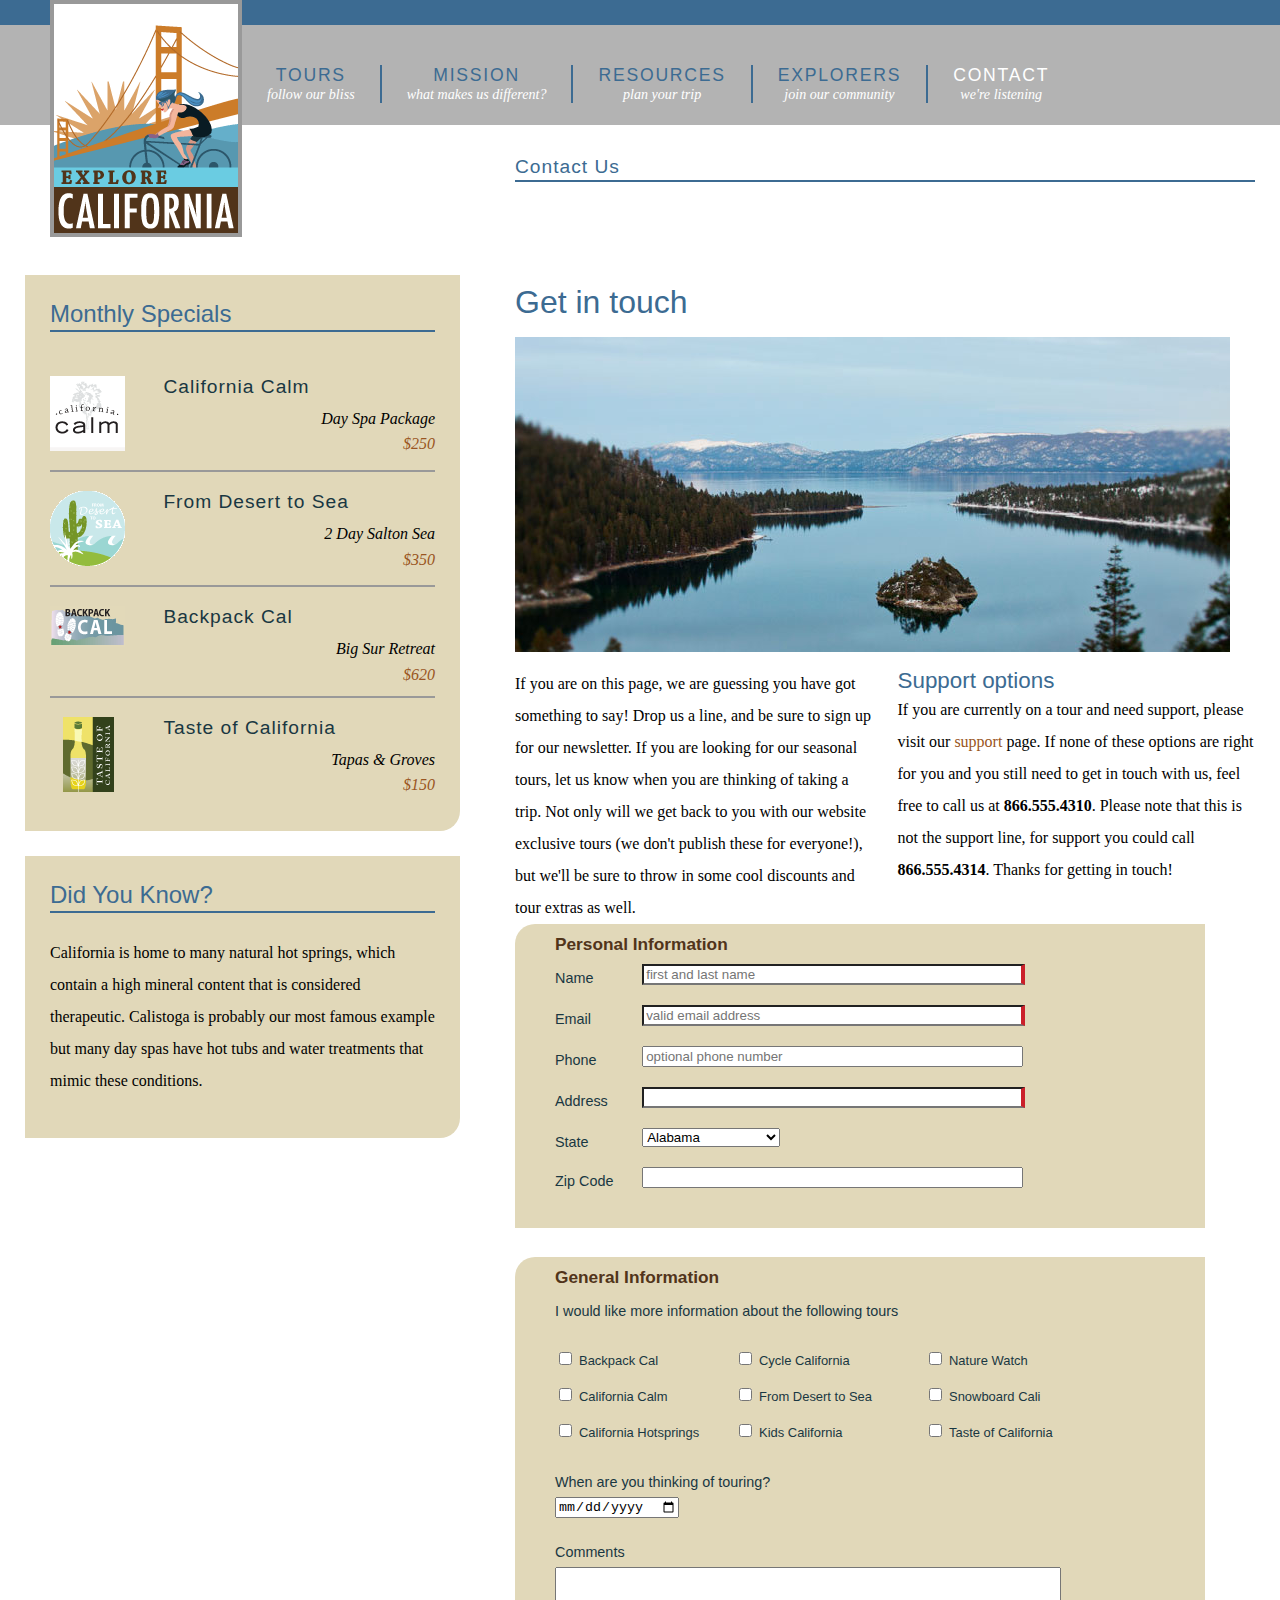
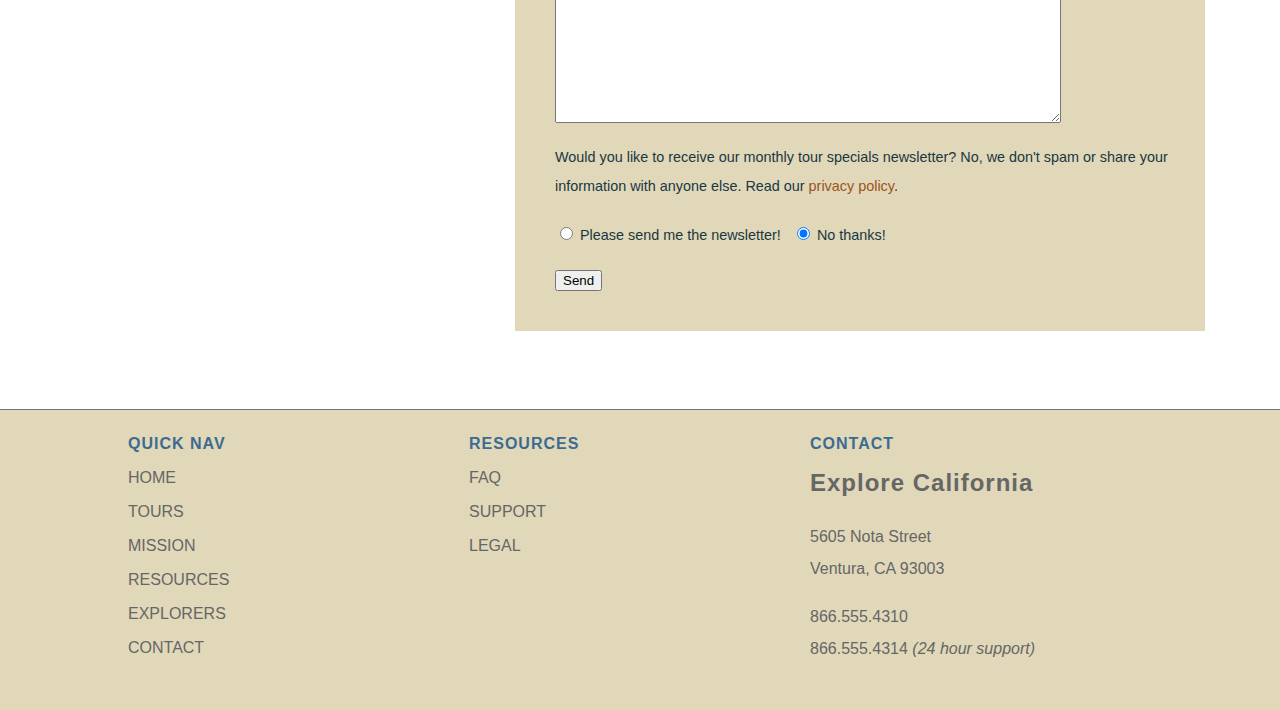
==== contact.html @ b03a571e "initial commit" ====
<!DOCTYPE html PUBLIC "-//W3C//DTD HTML 4.01 Transitional//EN"
   "http://www.w3.org/TR/html4/loose.dtd">
<html lang="en">
  <head>
    <meta http-equiv="Content-Type" content="text/html; charset=utf-8">
    <title>Explore California: Contact Us</title>
    <link href="assets/stylesheets/main.css" rel="stylesheet" type="text/css" media="all">
    <script src="assets/javascripts/jquery-1.5.1.min.js"></script>
    <script src="assets/javascripts/jquery-ui-1.8.10.custom.min.js"></script>
    <script src="assets/javascripts/menus.js"></script>
  </head>
  <body>
    <div id="wrapper">

      <div id="mainHeader">
        <a href="index.html" title="home" class="logo">
          <div id="logo">
            <h1>Explore California</h1>
          </div>
        </a>
        <div id="siteNav">
          <h1>Where do you want to go?</h1>
          <ul>
            <li><a href="tours.html" title="Our tours">Tours <br /><span class="tagline">follow our bliss</span></a>
              <ul>
                <li><a href="tours.html" title="Our tours">All Tours</a></li>
                <li><a href="tours.html" title="find tours">Tours by Activity</a></li>
                <li><a href="tours.html" title="find tours">Tours by Region</a></li>
                <li><a href="tours.html" title="find tours">Tour Finder</a></li>
              </ul>
            </li>
            <li><a href="mission.html" title="What we believe">Mission <br /><span class="tagline">what makes us different?</span></a></li>
            <li><a href="resources.html" title="planning resources">Resources <br /><span class="tagline">plan your trip</span></a>
              <ul>
                <li><a href="resources/faq.html" title="Got questions?">Tour FAQs</a></li>
                <li><a href="resources/additional_resources.html" title="additional resources">Tour Information</a></li>
                <li><a href="resources/terms.html" title="terms and conditions">Site Terms</a></li>
              </ul>
            </li>
            <li><a href="explorers.html" title="Our community">Explorers <br /><span class="tagline">join our community</span></a>
              <ul>
                <li><a href="explorers/join.html" title="join our community">Join the Explorers</a></li>
                <li><a href="blog/index.html" title="read our blog!">Read our Blog</a></li>
                <li><a href="explorers/gallery.html" title="contributor photos">Tour Photos</a></li>
                <li><a href="explorers/video.html" title="check out our podcast">Video podcast</a></li>
              </ul>
            </li>
            <li><a href="contact.html" title="contact us" class="current">Contact <br /><span class="tagline">we're listening</span></a>
              <ul>
                <li><a href="support.html" title="need help?">Support</a></li>
              </ul>
            </li>
          </ul>
        </div>
      </div>
  
      <div id="mainContent">
        <div id="contentHeader" class="hasCrumbs">
          <h1>Contact Us</h1>
          <div id="subLinks">
            <ul>
              <li><a href="support.html" title="need help?">Support</a></li>
            </ul>
          </div>
        </div>
  
        <div id="mainArticle">
          <h1>Get in touch</h1>
          <img src="assets/images/emerald_bay.jpg" alt="Beautiful Lake Tahoe" class="articleImage" />
          <div class="multiCol">
            <p>If you are on this page, we are guessing you have got something to say! Drop us a line, and be sure to sign up for our newsletter. If you are looking for our seasonal tours,  let us know when you are thinking of taking a trip. Not only will we get back to you with our website exclusive tours (we don't publish these for everyone!), but we'll be sure to throw in some cool discounts and tour extras as well.</p>
   
            <h2>Support options</h2>
            <p>If you are currently on a tour and need support, please visit our <a href="support.html">support</a> page. If none of these options are right for you and you still need to get in touch with us, feel free to call us at<span class="phone"> <strong>866.555.4310</strong>. Please note that this is not the support line, for support you could call </span><strong>866.555.4314</strong>. Thanks for getting in touch!</p>
          </div>
   
          <form id="frmContact" name="frmContact" method="post" action="contact_process.html">
            <fieldset id="personalInfo">
              <legend><strong>Personal Information</strong></legend>
              <p>
                <label for="name">Name</label>
                <input name="name" type="text" class="text" id="name" tabindex="100" placeholder="first and last name" required>
              </p>
              <p>
                <label for="email">Email</label>
                <input name="email" type="email" class="text" id="email" tabindex="110" placeholder="valid email address"  required>
              </p>
              <p>
                <label for="phone">Phone</label>
                <input name="phone" type="tel" class="text" id="phone" tabindex="130" placeholder="optional phone number">
              </p>
              <p>
                <label for="address">Address</label>
                <input name="address" type="text" class="text" id="address" tabindex="140" required>
              </p>
              <p>
                <label for="state">State</label>
                <select name="state" id="state" tabindex="150">
                  <option value="AL">Alabama</option>
                  <option value="AK">Alaska</option>
                  <option value="AZ">Arizona</option>
                  <option value="AR">Arkansas</option>
                  <option value="CA">California</option>
                  <option value="CO">Colorado</option>
                  <option value="CT">Connecticut</option>
                  <option value="DE">Delaware</option>
                  <option value="DC">District of Columbia</option>
                  <option value="FL">Florida</option>
                  <option value="GA">Georgia</option>
                  <option value="HI">Hawaii</option>
                  <option value="ID">Idaho</option>
                  <option value="IL">Illinois</option>
                  <option value="IN">Indiana</option>
                  <option value="IA">Iowa</option>
                  <option value="KA">Kansas</option>
                  <option value="KY">Kentucky</option>
                  <option value="LA">Louisiana</option>
                  <option value="ME">Maine</option>
                  <option value="MD">Maryland</option>
                  <option value="MA">Massachusetts</option>
                  <option value="MI">Michigan</option>
                  <option value="MN">Minnesota</option>
                  <option value="MO">Missouri</option>
                  <option value="MT">Montana</option>
                  <option value="NE">Nebraska</option>
                  <option value="NV">Nevada</option>
                  <option value="NH">New Hampshire</option>
                  <option value="NJ">New Jersey</option>
                  <option value="NM">New Mexico</option>
                  <option value="NY">New York</option>
                  <option value="NC">North Carolina</option>
                  <option value="ND">North Dakota</option>
                  <option value="OH">Ohio</option>
                  <option value="OK">Oklahoma</option>
                  <option value="OR">Oregon</option>
                  <option value="PA">Pennsylvania</option>
                  <option value="RI">Rhode Island</option>
                  <option value="SC">South Carolina</option>
                  <option value="SD">South Dakota</option>
                  <option value="TN">Tennessee</option>
                  <option value="TX">Texas</option>
                  <option value="UT">Utah</option>
                  <option value="VT">Vermont</option>
                  <option value="VA">Virginia</option>
                  <option value="WA">Washington</option>
                  <option value="WV">West Virginia</option>
                  <option value="WI">Wisconsin</option>
                  <option value="WY">Wyoming</option>
                </select>
              </p>
              <p>
                <label for="zip">Zip Code</label>
                <input name="zip" type="text" class="text" id="zip" tabindex="160">
              </p>
            </fieldset>

            <fieldset id="generalInfo">
              <legend><strong>General Information</strong></legend>
              <p>I would like more information about the following tours</p>
              <div class="col1">
                <p>
                  <input type="checkbox" name="backpack" id="backpack" tabindex="170">
                  <label for="backpack">Backpack Cal</label>
                </p>
                <p>
                  <input type="checkbox" name="calm" id="calm" tabindex="180">
                  <label for="calm">California Calm</label>
                </p>
                <p>
                  <input type="checkbox" name="hotsprings" id="hotsprings" tabindex="190">
                  <label for="hotsprings">California Hotsprings</label>
                </p>
              </div>
              <div class="col2">
                <p>
                  <input type="checkbox" name="cycle" id="cycle" tabindex="210">
                  <label for="cycle">Cycle California</label>
                </p>
                <p>
                  <input type="checkbox" name="desert" id="desert" tabindex="220">
                  <label for="desert">From Desert to Sea</label>
                </p>
                <p>
                  <input type="checkbox" name="kids" id="kids" tabindex="230">
                  <label for="kids">Kids California</label>
                </p>
              </div>
              <div class="col3">
                <p>
                  <input type="checkbox" name="nature" id="nature" tabindex="240">
                  <label for="nature">Nature Watch</label>
                </p>
                <p>
                  <input type="checkbox" name="snowboard" id="snowboard" tabindex="250">
                  <label for="snowboard">Snowboard Cali</label>
                </p>
                <p>
                  <input type="checkbox" name="taste" id="taste" tabindex="260">
                  <label for="taste">Taste of California</label>
                </p>
              </div>
              <p class="clear">
                <label for="tripDate" class="inline">When are you thinking of touring?</label><br />
                <input type="date" name="tripDate" id="tripDate" tabindex="265">
              </p>
              <p class="clear">
                <label for="comments">Comments</label><br />
                <textarea name="comments2" id="comments" cols="45" rows="5" tabindex="270"></textarea>
              </p>
              <p>Would you like to receive our monthly tour specials newsletter? No, we don't spam or share your information with anyone else. Read our <a href="privacy.html">privacy policy</a>.</p>
              <p>
                <input type="radio" name="newsletter" id="newsletter_yes" value="yes" tabindex="280">
                <label for="newsletter_yes" class="inline break">Please send me the newsletter!</label>
                <input type="radio" name="newsletter" id="newsletter_no" value="no" tabindex="290" checked>
                <label for="newsletter_no" class="inline">No thanks!</label>
              </p>
              <p>
                <input type="submit" name="submit2" id="submit2" value="Send" tabindex="300">
              </p>
            </fieldset>
          </form>

        </div>
      </div>

      <div id="secondaryContent">
        <div id="specials" class="callOut">
          <h1>Monthly Specials</h1>
          <h2 class="top"><img src="assets/images/calm_bug.gif" alt="California Calm" width="75" height="75" />California Calm</h2>
          <p>Day Spa Package <br />
            <a href="tours/tour_detail_cycle.html">$250</a></p>
          <h2><img src="assets/images/desert_bug.gif" alt="From desert to sea" width="75" height="75" />From Desert to Sea</h2>
          <p>2 Day Salton Sea <br />
            <a href="tours/tour_detail_cycle.html">$350</a></p>
          <h2><img src="assets/images/backpack_bug.gif" alt="Backpack Cal" width="75" height="41" />Backpack Cal</h2>
          <p>Big Sur Retreat <br />
            <a href="tours/tour_detail_cycle.html">$620</a></p>
          <h2><img src="assets/images/taste_bug.gif" alt="Taste of California" width="75" height="75" />Taste of California</h2>
          <p>Tapas &amp; Groves <br />
            <a href="tours/tour_detail_taste.html">$150</a></p>
        </div>
        <div id="trivia" class="callOut">
          <h1>Did You Know?</h1>
          <p>California is home to many natural hot springs, which contain a high mineral content that is considered therapeutic. Calistoga is probably our most famous example but many day spas have hot tubs and water treatments that mimic these conditions.</p>
        </div>
      </div>
  
      <div id="pageFooter">
        <div id="quickLinks">
          <h1>Quick Nav</h1>
          <ul id="quickNav">
            <li><a href="index.html" title="Our home page">Home</a></li>
            <li><a href="tours.html" title="Explore our tours">Tours</a></li>
            <li><a href="mission.html" title="What we think">Mission</a></li>
            <li><a href="resources.html" title="Guidance and planning">Resources</a></li>
            <li><a href="explorers.html" title="Join our community">Explorers</a></li>
            <li><a href="contact.html" title="Contact and support">Contact</a></li>
          </ul>
        </div>
        <div id="footerResources">
          <h1>Resources</h1>
          <ul id="quickNav">
            <li><a href="resources/faq.html" title="Our home page">FAQ</a></li>
            <li><a href="support.html" title="Need help?">Support</a></li>
            <li><a href="resources/legal.html" title="The fine print">Legal</a></li>
          </ul>
        </div>
        <div id="companyInfo">
          <h1>Contact</h1>
          <h2>Explore California</h2>
          <p>5605 Nota Street<br />
            Ventura, CA 93003</p>
          <p>866.555.4310<br />866.555.4314 <em>(24 hour support)</em></p>
        </div>
      </div>
    </div>
  </body>
</html>
---- assets/stylesheets/main.css ----
@charset "UTF-8";

/*style sheet for Explore California

©2012 lynda.com
This style sheet may be reused for personal education only
any reuse, educational or otherwise, without the expressed 
consent of lynda.com is prohibited.*/

/* -------- color guide ----------
#3c6b92 : main blue
#6acce2 : light blue
#2c566a : teal accent
#193742 : dark blue
#e1d8b9 : sand accent
#cb7d20 : orange accent
#51341a : brown
#995522 : dark orange (used for links or high contrast accents)
#cb202a : red accent (this color does not encode well, use only for small accents)
#896287 : purple
*/

/* to jump to a specific section search for the unique character pair at the front of each TOC section 
  <<<tip, highlight the special character and use the shortcut for Find Selection Cntr/Cmd + Shift + G >> */
  
  /* ----- Style sheet TOC ----------------
      ^1 Global constants
    ^2 Global classes
    ^3 Home page layout
    ^4 Base Layout styles
    ^5 Region detail styles
      ^5a Header
      ^5b Navigation
      ^5c Main Content
        ^5d data tables
        ^5e spotlight region
        ^5f forms
      ^5g Secondary Content
      ^5h Footer
*/


/* ^1 --------------------------- global constants -------------------------*/
/*limited reset*/
html, body, div, h1, h2, h3, h4, h5, h6, p, blockquote, address, span, em, strong, img, ol, ul, li {
  margin: 0;
  padding: 0;
  border: 0;
}

a:link, a:visited {
  color: #952;
  text-decoration: none;
}
a:hover, a:active {
  color: #cb7d20;
  border-bottom: 1px dashed #cb7d20;
}
p + h1 {
  margin-top: 1em;
  padding-top: 1em;
  border-top: 2px solid #999;
}
p {
  font-size: 1em;
  line-height: 2;
  margin: 0 0 1em;
}

body {
  font: 100% Georgia, "Times New Roman", Times, serif;
  background: #3C6B92;
}

/* ^2 ------ global classes -------- */
.clear {
  clear: both;
}
span.accent {
  display: block;
  text-align: right;
}
#mainContent img.articleImage {
  display: block;
  margin: 1em 0;
}
.callOut {
  background: #e1d8b9;
  padding: 25px;
  margin-bottom: 25px;
  -webkit-border-top-left-radius: 0px;
  -webkit-border-top-right-radius: 0px;
  -webkit-border-bottom-right-radius: 20px;
  -webkit-border-bottom-left-radius: 0px;
  -moz-border-radius-topleft: 0px;
  -moz-border-radius-topright: 0px;
  -moz-border-radius-bottomright: 20px;
  -moz-border-radius-bottomleft: 0px;
  border-top-left-radius: 0px;
  border-top-right-radius: 0px;
  border-bottom-right-radius: 20px;
  border-bottom-left-radius: 0px;
  width: 385px;
}
/* ^3 ------------- home page specfic layout styles ----------- */
#home #wrapper {
  background: #000 url(../images/home_page_back.jpg) no-repeat 0 100px;
}
#actionCall {
  height: 328px;
  clear: both;
  border-top: 1px solid #757575;
}
#actionCall h1{
  font: normal 2.8em Helvetica, Arial, sans-serif;
  color: #fff;
  text-shadow: 1px 0px 0px #000;
  filter: dropshadow(color=#000000, offx=1, offy=0); 
  margin: 70px 0 0 607px;
  letter-spacing:1px;
}
#actionCall a:link, #actionCall a:visited{
  border: none;
  width: 285px;
  height: 55px;
  background: url(../images/tour_badge.png) no-repeat;
  display:block;
  margin: 70px 0 0 783px;
}
#actionCall a:hover, #actionCall a:active{
  background-position: left bottom;
}
#actionCall h2{
  text-indent:-1000em;
}
#home #contentWrapper{
  margin: 0 25px;
  padding: 25px;
  background: #fff;
  background: rgba(255,255,255, 0.9);
  float: left;
  width: 1180px;
}
#home #mainContent {
  float: right;
  width: 700px;
  padding-right: 0;
  margin-right: 0;
}
#home #secondaryContent {
  float: left;
  width: 400px;
  margin-top: 0;
}
#home #mainContent h1, #home #secondaryContent h1 {
  margin: 1em 0 .5em;
  padding-top: 2em;
  border-top: 2px solid #999;
}
#home #mainContent h1:first-child, #home #secondaryContent h1:first-child {
  border: none;
  padding-top: 0;
  margin: 0 0 .25em;
}
#home #mainContent p + h1 {
  margin-top: 1em;
  padding-top: 1em;
  border-top: 2px solid #999;
}
#home #mainContent p {
  font-size: 1em;
  line-height: 2;
  margin: 1em 0;
}
#home #mainContent p.spotlight{
  padding-right: 200px;
  background: url(../images/cycle_logo.png) no-repeat top right;
}
#home video {
  margin: 1em 0;
}
#home p.videoText {
  width: 525px;
}
/* ^4 --------------------- base layout styles ------------------- */
#wrapper {
   position: relative;
  padding: 0;
  width: 1280px;
  margin: 25px auto 0;
  background: #fff;
  text-align: left;
  z-index: 1; /*fix for IE menu issues*/
}
#mainHeader {
  position: relative;
  float: left;
  z-index: 2; /*fix for IE menu issues*/
}
#mainContent {
  float: right;
  width: 740px;
  margin-right: 25px;
  overflow: hidden;
}
#secondaryContent {
  float: left;
  margin-top: 150px;
  width: 440px;
  padding-left: 25px;
}
#pageFooter {
  background: #e1d8b9;
  clear:both;
  overflow: auto;
  border-top: 1px solid #757575;
  height: 300px;
  width: 100%;
}
/* ^5----------------------- region-detail styles ------------------------ */
/*  header  ^5a*/

#mainHeader a.logo:hover {
  border: none;
}
#mainHeader a.logo{
  width: 192px;
  height: 237px;
  display: block;
  background: url(../images/logo.gif) no-repeat;
  position: absolute;
  top: -25px;
  left: 50px;
  text-indent: -1000em;
  z-index: 2000;
}

/* navigation ^5b*/
#siteNav h1 {
  display: none;
}
#siteNav ul {
  list-style: none;
  padding:0;
  margin:0;
  float: left;
}
#siteNav > ul {
  height: 100px;
  background-color: #b3b3b3;
  width: 1038px; /*add padding-left for total width*/
  padding-left: 242px; /*allow logo to clear*/
}
#siteNav ul > li {
  float: left;
  margin:2.5em 0 0;
  padding: 0;
  position: relative;
}
#siteNav li a:link, #siteNav li a:visited{
  display: block;
  padding: 0 25px;
  border-right: 2px solid #3c6b92;
  font: 1.1em Helvetica, Arial, sans-serif;
  text-transform: uppercase;
  color: #3c6b92;
  text-align: center;
  letter-spacing: .1em;
}
#siteNav li a.current, #siteNav li a.current:hover {
  color: #fff;
  cursor: default;
}
#siteNav li a:hover, #siteNav li a:active{
  color: #fff;
  border-bottom: none;
}
#siteNav li a:link span.tagline, #siteNav li a:visited span.tagline{
  font: italic .8em Georgia, "Times New Roman", Times, serif;
  color: #fff;
  text-transform: none;
  padding-top: .5em;
  letter-spacing: 0;
}
#siteNav li:last-child a{
  border-right: none;
}
#siteNav li ul {
  position: absolute;
  top: 30px;
  left: auto;
  display: none;
  -webkit-box-shadow: 2px 2px 5px #333;
  -moz-box-shadow: 2px 2px 5px #333;
  box-shadow: 2px 2px 5px #333;
  -moz-border-radius-topleft: 0px;
  -moz-border-radius-topright: 0px;
  -moz-border-radius-bottomright: 10px;
  -moz-border-radius-bottomleft: 10px;
  border-top-left-radius: 0px;
  border-top-right-radius: 0px;
  border-bottom-right-radius: 10px;
  border-bottom-left-radius: 10px; 
  width: 100%;
  background: #fff;
}
.no-js #siteNav li:hover ul, .no-js #siteNav li ul:hover{
  display: block;
}
#siteNav li ul li {
  float:none;
  padding: 0;
  margin:0;
}
#siteNav li ul a:link, #siteNav li ul a:visited {
  font:normal .7em Helvetica, Arial, sans-serif;
  line-height: 2.5em;
  text-align: center;
  color: #3c6b92;
  padding: 0 1em;
  display:block;
  border-right: none;
  letter-spacing: 0;
  border-bottom: 1px solid #3c6b92;
}
#siteNav li ul a:hover, #siteNav li ul a:active {
  color: #fff;
  background: #3c6b92;
}
/* mainContent ^5c */
#mainContent #contentHeader {
  margin-bottom: 6em;
}
/* keep headlines the same when crumbs are present */
#wrapper #mainContent div.hasCrumbs {
  margin-bottom: 4em;
}
#mainContent #contentHeader h1 {
  font: normal 1.2em Helvetica, Helvetica, Arial, sans-serif;
  padding-bottom: .1em;
  letter-spacing: 1px;
  border-bottom: 2px solid #3c6b92;
  color: #3c6b92;
  margin-top: 1.6em;
}
#mainContent #contentHeader #subLinks {
  display: none;
}
#mainContent h2{
  font: normal 1.4em Helvetica, Helvetica, Arial, sans-serif;
  color: #3c6b92;
  margin: 1em 0 0;
}
#mainContent h3{
  font: bold 1.2em Helvetica, Helvetica, Arial, sans-serif;
  color: #3c6b92;
  margin: 1em 0 0;
}
#mainContent #mainArticle {
  margin-bottom: 50px;
  float: left;
}
#mainContent #mainArticle pre {
  font-family: "Lucida Sans Unicode", "Lucida Grande", sans-serif;
  font-size: .9em;
  padding: 25px;
  background: #eee;
  border: 1px solid #ccc;
  margin-left: 25px;
  -webkit-border-top-left-radius: 0px;
  -webkit-border-top-right-radius: 0px;
  -webkit-border-bottom-right-radius: 20px;
  -webkit-border-bottom-left-radius: 0px;
  -moz-border-radius-topleft: 0px;
  -moz-border-radius-topright: 0px;
  -moz-border-radius-bottomright: 20px;
  -moz-border-radius-bottomleft: 0px;
  border-top-left-radius: 0px;
  border-top-right-radius: 0px;
  border-bottom-right-radius: 20px;
  border-bottom-left-radius: 0px;
  display: block;
}
#mainContent #mainArticle .multiCol {
  -moz-column-count: 2;
  -moz-column-gap: 25px;
  -webkit-column-count: 2;
  -webkit-column-gap: 25px;
  column-count: 2;
  column-gap: 25px;
}
#mainContent #mainArticle h1{
  font: normal 2em Helvetica, Arial, sans-serif;
  color: #3c6b92;
  margin: 1.2em 0 .2em;
}
#mainContent #mainArticle #supportOptions h2{
  font: normal 1.4em Helvetica, Arial, sans-serif;
  color: #2c566a;
}
#mainContent #mainArticle h2 span.tourCost {
  font-size: .8em;
  color: #666;
  font-style: italic;
  margin-top: .5em;
  display: block;
  border-bottom: 1px solid #666;
  padding-bottom: .25em;
  margin-bottom: 1em;
}
#mainContent #mainArticle ul {
  list-style: none;
  margin: 1em 0;
  padding: 0;
}
#mainContent #mainArticle ul ul{
  margin: 1.4em 0 1em 0;
}
#mainContent #mainArticle li {
  margin: 0 0 1.2em 2.4em;
  padding: 0 0 0 24px;
  background: url(../images/star_bullet.gif) no-repeat 0 2px;
  font-size: 1em;
  color: #51341a;
}
#mainContent #mainArticle li li{
  font-size: 100%;
  margin-bottom: .7em;
}
#mainContent #mainArticle ul.faqNav{
  -moz-column-count: 3;
    -moz-column-gap: 16px;
    -webkit-column-count: 3;
    -webkit-column-gap: 16px;
    column-count: 3;
    column-gap: 16px;
   padding: 0;
   width: 650px;
}
#mainContent #mainArticle ul.faqNav li{
  background: none;
  padding: 0;
  font-size: .8em;
}
#mainContent #mainArticle ul.faqNav a{
  background: #cb7d20;
  padding: 5px;
  font-family: Helvetica, Arial, sans-serif;
  color: #fff;
  width: 100%;
  display: block;
  text-align: center;
}
#mainContent #mainArticle ul.faqNav a:hover{
  background: #952;
  border: none;
}
#mainContent div.tourDescription {
  border-top: 2px solid #2c566a;
  float: left;
  clear: left;
  padding: 10px 0;
  margin-bottom: 15px;
}
#mainContent .tourDescription h2 {
  font-size: 1.6em;
  color: #193742;
  font-weight: bold;
  margin-bottom: .5em;
  clear: right;
}
#mainContent .tourDescription h3.price {
  font-size: 1.2em;
  font-family: Georgia, "Times New Roman", Times, serif;
  color: #666;
  font-weight: normal;
  font-style: italic;
  text-align: right;
  clear: right;
  margin: -1.6em 0 1em;
}
#mainContent .tourDescription p {
  font-size: .9em;
  line-height: 2;
}
#mainContent .tourDescription span.option {
  font-weight: bold;
  text-align: right;
  display:block;
}
#mainContent .tourDescription img {
  float: left;
  padding: 10px 10px 10px 0;
}
#mainContent .tourDescription a.more {
  display:block;
  float: right;
  width: 95px;
  height: 30px;
  background: url(../images/more_bug.gif) no-repeat left top;
  text-indent: -1000em;
  margin: 15px 0 0 15px;
}
#mainContent a.book {
  display:block;
  float: right;
  width: 95px;
  height: 30px;
  background: url(../images/book_bug.gif) no-repeat left top;
  text-indent: -1000em;
  margin: 15px 0 0 15px;
}
#mainContent a.detail {
  float: left;
}
#mainContent .tourDescription a.more:hover,#mainContent a.book:hover{
  background-position: right top;
  border: none;
}
#mainContent #mainArticle dl.faq {
  margin-bottom: 1em;
  padding-bottom: 1em;
  border-bottom: 1px solid #999;
}
#mainContent #mainArticle dl.faq dt {
  font: normal bold .9em Helvetica, Arial, sans-serif;
  padding: 0;
  margin: 1em 0 .5em;
  color: #333;
  letter-spacing: 1px;
}
#mainContent #mainArticle dl.faq dd {
  font-size: .9em;
  line-height: 1.4;
  color: #333;
  text-align: justify;
  margin: 0;
  padding: 0 0 0 2em;
}
#mainContent #mainArticle p a.top {
  text-align: right;
  padding-left: 30px;
  background: url(../images/return_top.gif) no-repeat;
  line-height: 20px;
  float: right;
}
#mainContent #mainArticle p a.top:hover {
  border: none;
  color: #333;
}
/* data tables ^5d */
/*simple tables*/
#mainContent table.simple {
  width: 90%;
  background: #c3cebc;
  border: none;
  margin: 1em 0 1em;
  border: 1px solid #666;
  border-collapse: collapse;
}
#mainContent table.small {
  width: 60%;
  border: none;
  margin: 1em 0 1em;
}
#mainContent table.simple thead{
  background: #555;
  border-bottom: 1px solid #000;
}
#mainContent table.simple thead th{
  font-size: .8em;
  font-weight: normal;
  text-align: left;
  padding: 0 10px;
  line-height: 2.6em;
  color: #fff;
}
#mainContent table.simple caption {
  text-transform: uppercase;
  font-weight: bold;
  font-size: 1.2em;
  text-align: left;
  font-family: Helvetica, Arial, sans-serif;
}
#mainContent table.simple caption time {
  font-size: .6em;
  font-style: italic;
  text-align: right;
  text-transform: lowercase;
  position: relative;
  right: 0;
  top: -1.4em;
  display: block;
}

#mainContent table.simple th, #mainContent table.simple td {
  font-family: Helvetica, Helvetica, Arial, sans-serif;
  font-size: .8em;
  padding-left: 1em;
  text-align: left;
  line-height: 3;
}
#mainContent table.simple td {
  border: 1px solid #666;
}
#mainContent table.small td {
  border: none;
}
#mainContent table.simple tr:nth-child(odd) {
  background: #e1d8b9;
}
/*complex tables*/
#mainContent table.complex {
  width: 95%;
  margin: 1em auto 1em;
  font-family: Helvetica, Helvetica, Arial, sans-serif;
  font-size: 0.9em;
  border-collapse: collapse;
  border: 1px solid #333;
  background: #e1d8b9;
}
#mainContent table.complex caption {
  text-transform: uppercase;
  font-weight: bold;
  font-size: 1.2em;
  text-align: left;
  font-family: Helvetica, Arial, sans-serif;
}
#mainContent table.complex th{
  font-size: 1em;
  font-weight: normal;
  text-align: left;
  padding: 0 10px;
  line-height: 2.6em;
  color: #FFF;
  background: #555;
  border-bottom: 1px solid #000;
}
#mainContent table.complex thead {
  background: url(../images/thead_back.gif) repeat-x left top;
  height: 40px;
}
#mainContent table.complex thead th {
  background: none;
  color: #000;
  text-align:left;
  border: 1px solid #333;
}
#mainContent table.complex td {
  padding: 0 10px;
  border: 1px solid #333;
  font-size: .8em;
}

#mainContent #trailType, #mainContent #trailPath, #mainContent #trailRating {
  background: #fff;
}
/* form styling ^5f */
#mainContent #mainArticle form p {
  color: #193742;
  margin: 0 0 20px 20px;
}
#mainContent #mainArticle form p.subHead {
  margin: 0 0 0 20px;
  clear: both;
}
#mainContent #mainArticle form label.subHead {
  display: block;
  float: none;
  margin: 0;
  width: auto;
}
#mainContent form {
  font: normal .9em Arial, Helvetica, sans-serif;
  color: #193742;
}
#mainContent fieldset {
  padding: 40px 20px 20px 20px;
  margin: 0 0 2em;
  background-color: #e1d8b9;
  width: 650px;
  border: none;
  position: relative;
  -webkit-border-top-left-radius: 20px;
  -webkit-border-top-right-radius: 0px;
  -webkit-border-bottom-right-radius: 0px;
  -webkit-border-bottom-left-radius: 0px;
  -moz-border-radius-topleft: 20px;
  -moz-border-radius-topright: 0px;
  -moz-border-radius-bottomright: 0px;
  -moz-border-radius-bottomleft: 0px;
  border-top-left-radius: 20px;
  border-top-right-radius: 0px;
  border-bottom-right-radius: 0px;
  border-bottom-left-radius: 0px;
}
#mainContent fieldset legend {
  padding: 0;
  margin: 0;
  color: #51341a;
}
#mainContent legend strong {
  position: absolute;
  margin-left: 20px;
  margin-top: 10px;
  font-size: 1.2em;
}
#mainContent input[type="text"], #mainContent input[type="email"],#mainContent input[type="password"],#mainContent input[type="tel"],#mainContent input[type="url"]{
  width: 350px;
  padding-right: 25px;
}
#mainContent textarea {
  width: 500px;
  height: 150px;
}
#mainContent form label{
  width: 80px;
  float: left;
  clear: left;
  margin-right: .50em;
}
#mainContent form label.inline {
  width: auto;
  float: none;
}

#mainContent #mainArticle form ol{
  list-style:none;
  margin: 0;
  padding: 0;
}
#mainContent #mainArticle form li {
  background: none;
  margin: 0;
  padding: 0;
}
#mainContent form input[required]{
  border-right: 4px solid #cb202a;
}
/*contact form*/
#mainContent form#frmContact .col1 {
  float: left;
  padding-left: 20px;
  margin-right: 20px;
  width: 160px;
  margin-bottom: 1em;
}
#mainContent form#frmContact .col2, #mainContent form#frmContact .col3 {
  float: left;
  margin-right: 20px;
  width: 170px;
}
#mainContent form#frmContact div p {
  margin: 0 0 .5em 0;
}
#mainContent form#frmContact div label {
  font-size: .9em;
  display: inline;
  float: none;
}
/* secondaryContent ^5g */
#secondaryContent h1 {
  font: normal 1.5em Helvetica, Arial, sans-serif;
  font-weight: normal;
  color: #3c6b92;
  padding-bottom: .1em;
  margin-bottom: 1em;
  border-bottom: 2px solid #3c6b92;
}
#secondaryContent #specials h2 {
  font-size: 1.2em;
  font-family: Helvetica, Arial, sans-serif;
  color: #193742;
  margin-bottom: 0;
  border-top: 2px solid #999;
  padding-top: 1em;
  font-weight: normal;
  clear: both;
  letter-spacing:1px;
}
#secondaryContent #specials h2.top {
  border:none;
  margin-top: 1em;
}
#secondaryContent #specials p {
  font-style: italic;
  text-align: right;
  margin: .5em 0;
  line-height: 1.6;
}
#secondaryContent #specials img {
  float: left;
  padding-bottom: 1em;
  padding-right: 2em;
}
/* footer region ^5h */  
#pageFooter div {
  float: left;
  width: 341px;
  padding-top: 25px;
}
#pageFooter div:first-child {
  margin-left: 128px;
}
#pageFooter div h1{
  font-family: Helvetica, Arial, sans-serif;
  font-size: 1em;
  letter-spacing:1px;
  color: #3c6b92;
  text-transform: uppercase;
  margin-bottom: 1em;
}
#pageFooter div h2{
  font-family: Helvetica, Arial, sans-serif;
  font-size: 1.5em;
  letter-spacing:1px;
  color: #666;
  margin-bottom: 1em;
}
#pageFooter div p{
  font-family: Helvetica, Arial, sans-serif;
  font-size: 1em;
  margin-bottom: 1em;
  color: #666;
}
#pageFooter div ul{
  list-style: none;
  margin: 0;
  padding:0;
}
#pageFooter div li {
  margin-bottom: 1em;
}
#pageFooter div li a:link, #pageFooter div li a:visited {
  font-family: Helvetica, Arial, sans-serif;
  text-transform: uppercase;
  color: #666;
}
#pageFooter div li a:hover, #pageFooter div li a:active {
  color: #fff;
  border: none;
}
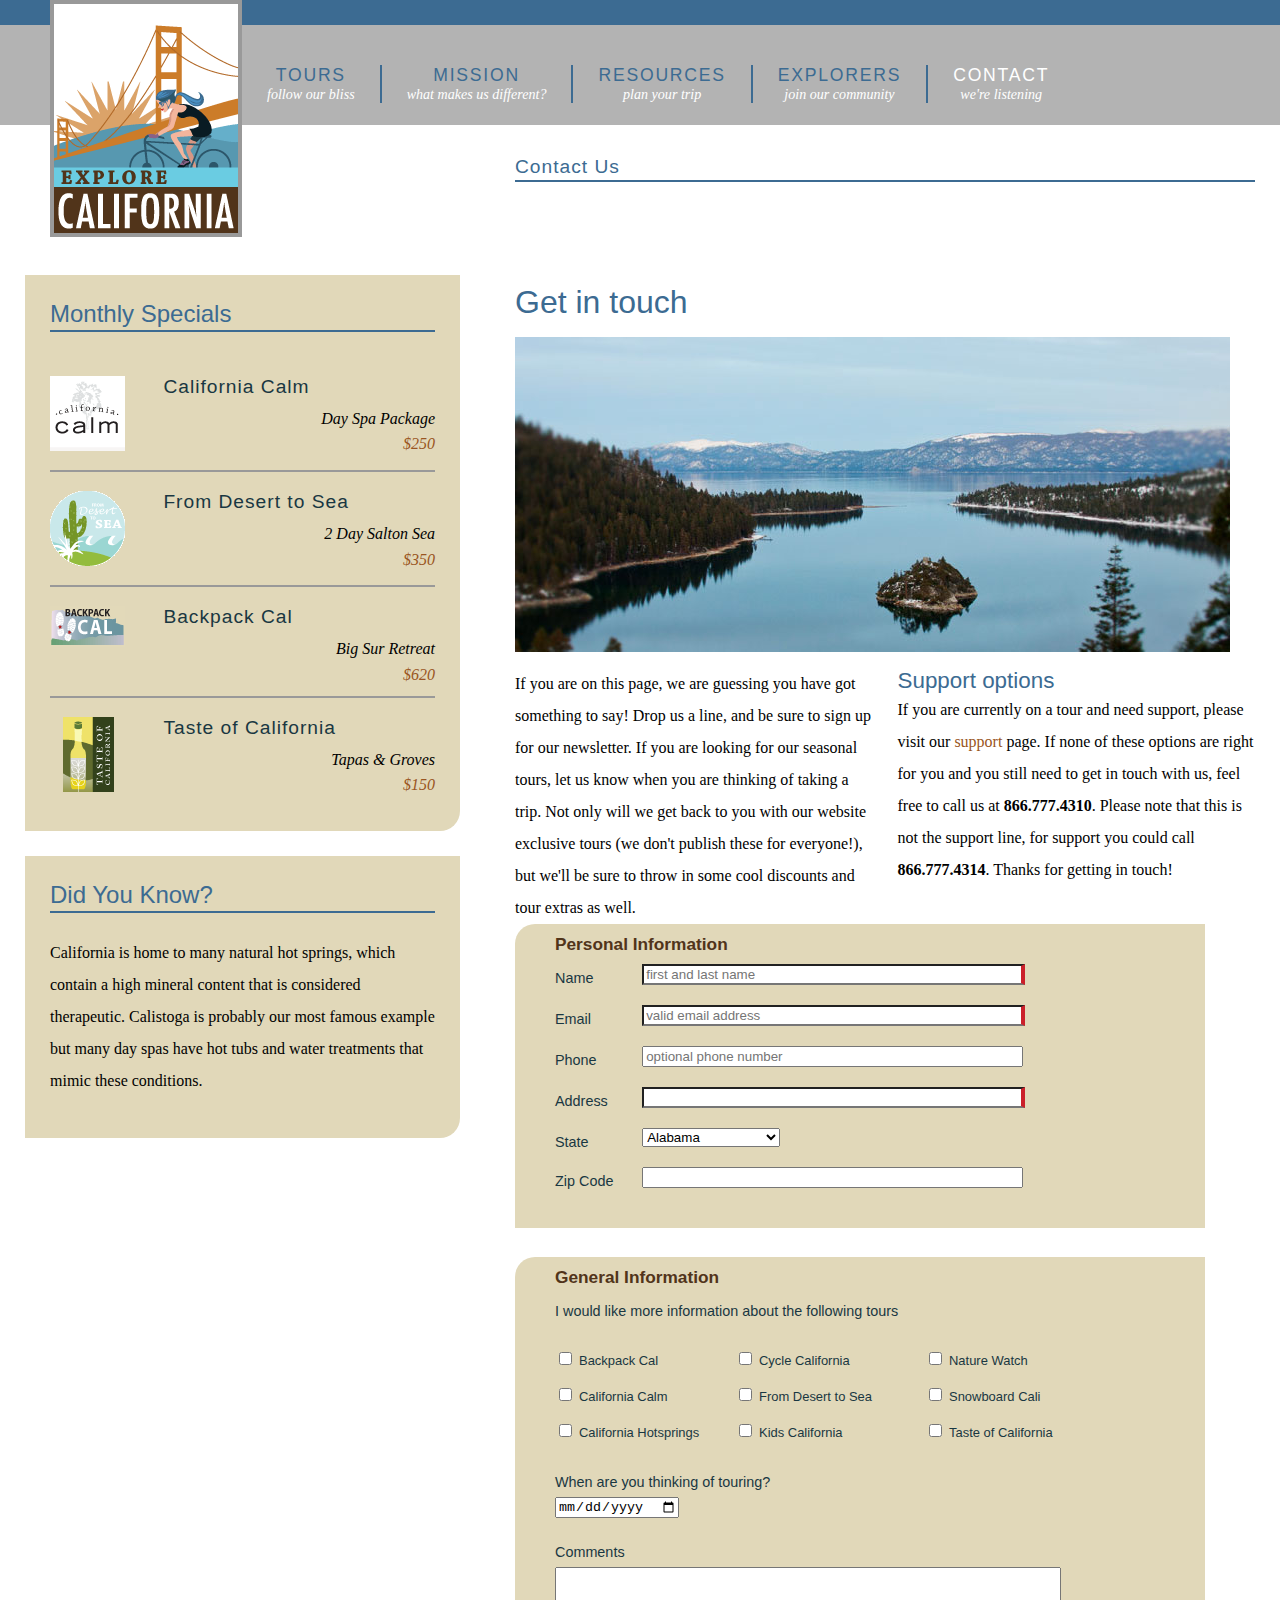
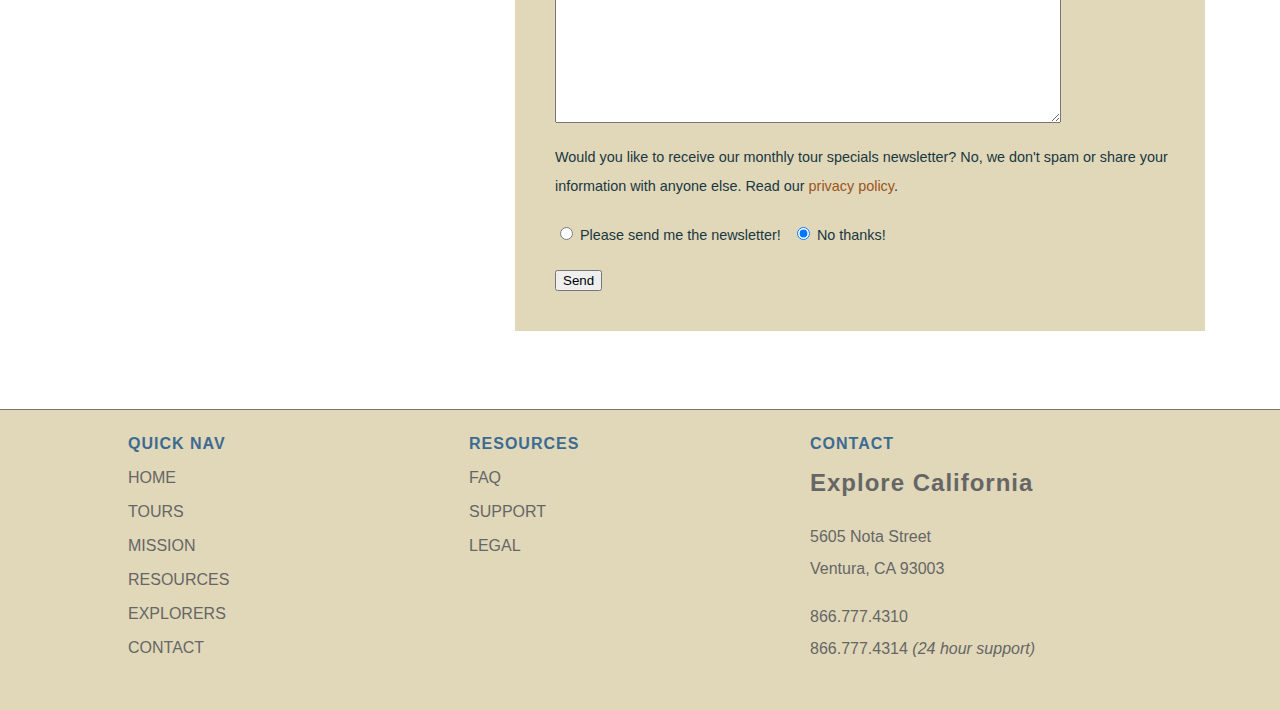
==== commit fb0fcbef: "mf" ====
--- a/contact.html
+++ b/contact.html
@@ -71,7 +71,7 @@
             <p>If you are on this page, we are guessing you have got something to say! Drop us a line, and be sure to sign up for our newsletter. If you are looking for our seasonal tours,  let us know when you are thinking of taking a trip. Not only will we get back to you with our website exclusive tours (we don't publish these for everyone!), but we'll be sure to throw in some cool discounts and tour extras as well.</p>
    
             <h2>Support options</h2>
-            <p>If you are currently on a tour and need support, please visit our <a href="support.html">support</a> page. If none of these options are right for you and you still need to get in touch with us, feel free to call us at<span class="phone"> <strong>866.555.4310</strong>. Please note that this is not the support line, for support you could call </span><strong>866.555.4314</strong>. Thanks for getting in touch!</p>
+            <p>If you are currently on a tour and need support, please visit our <a href="support.html">support</a> page. If none of these options are right for you and you still need to get in touch with us, feel free to call us at<span class="phone"> <strong>866.777.4310</strong>. Please note that this is not the support line, for support you could call </span><strong>866.777.4314</strong>. Thanks for getting in touch!</p>
           </div>
    
           <form id="frmContact" name="frmContact" method="post" action="contact_process.html">
@@ -270,7 +270,7 @@
           <h2>Explore California</h2>
           <p>5605 Nota Street<br />
             Ventura, CA 93003</p>
-          <p>866.555.4310<br />866.555.4314 <em>(24 hour support)</em></p>
+          <p>866.777.4310<br />866.777.4314 <em>(24 hour support)</em></p>
         </div>
       </div>
     </div>
--- a/assets/stylesheets/main.css
+++ b/assets/stylesheets/main.css
@@ -564,7 +564,7 @@
   margin: 1em 0 1em;
 }
 #mainContent table.simple thead{
-  background: #555;
+  background: #777.
   border-bottom: 1px solid #000;
 }
 #mainContent table.simple thead th{
@@ -633,7 +633,7 @@
   padding: 0 10px;
   line-height: 2.6em;
   color: #FFF;
-  background: #555;
+  background: #777.
   border-bottom: 1px solid #000;
 }
 #mainContent table.complex thead {
